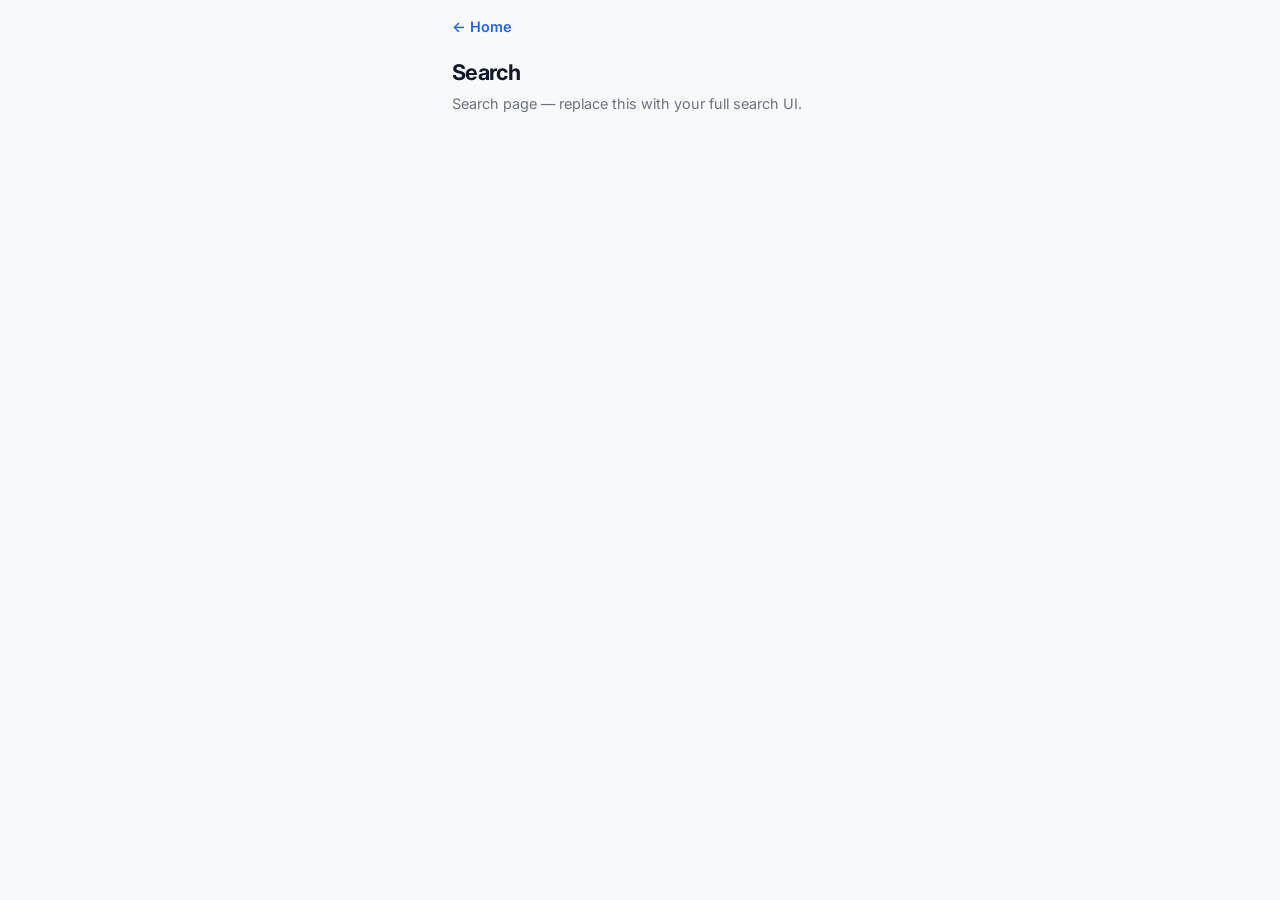
==== blue-white/search.html @ 56003961 "Initial commit: PeacePlot design (blue-white landing + auth, purple variant) Made-with: Cursor" ====
<!DOCTYPE html>
<html lang="en">
<head>
  <meta charset="UTF-8" />
  <meta name="viewport" content="width=device-width, initial-scale=1, viewport-fit=cover" />
  <meta name="color-scheme" content="light" />
  <meta name="theme-color" content="#F8F9FA" />
  <title>Search · PeacePlot</title>
  <link rel="preconnect" href="https://fonts.googleapis.com" />
  <link rel="preconnect" href="https://fonts.gstatic.com" crossorigin />
  <link href="https://fonts.googleapis.com/css2?family=Inter:wght@400;500;600;700&display=swap" rel="stylesheet" />
  <style>
    :root {
      --bg: #f8f9fa;
      --ink: #111827;
      --muted: #6b7280;
      --primary: #2563eb;
    }
    * { box-sizing: border-box; }
    body {
      margin: 0;
      min-height: 100dvh;
      font-family: Inter, system-ui, sans-serif;
      background: var(--bg);
      color: var(--ink);
      -webkit-font-smoothing: antialiased;
      padding: 1rem 1.25rem calc(1.5rem + env(safe-area-inset-bottom, 0px));
      max-width: 26rem;
      margin-left: auto;
      margin-right: auto;
    }
    a.back {
      display: inline-flex;
      align-items: center;
      gap: 0.35rem;
      color: var(--primary);
      font-weight: 600;
      font-size: 0.9rem;
      text-decoration: none;
      margin-bottom: 1.5rem;
    }
    a.back:hover { text-decoration: underline; }
    h1 {
      font-size: 1.35rem;
      font-weight: 700;
      letter-spacing: -0.03em;
      margin: 0 0 0.5rem;
    }
    p {
      margin: 0;
      font-size: 0.9rem;
      line-height: 1.55;
      color: var(--muted);
    }
  </style>
</head>
<body>
  <a class="back" href="index.html">← Home</a>
  <h1>Search</h1>
  <p>Search page — replace this with your full search UI.</p>
</body>
</html>
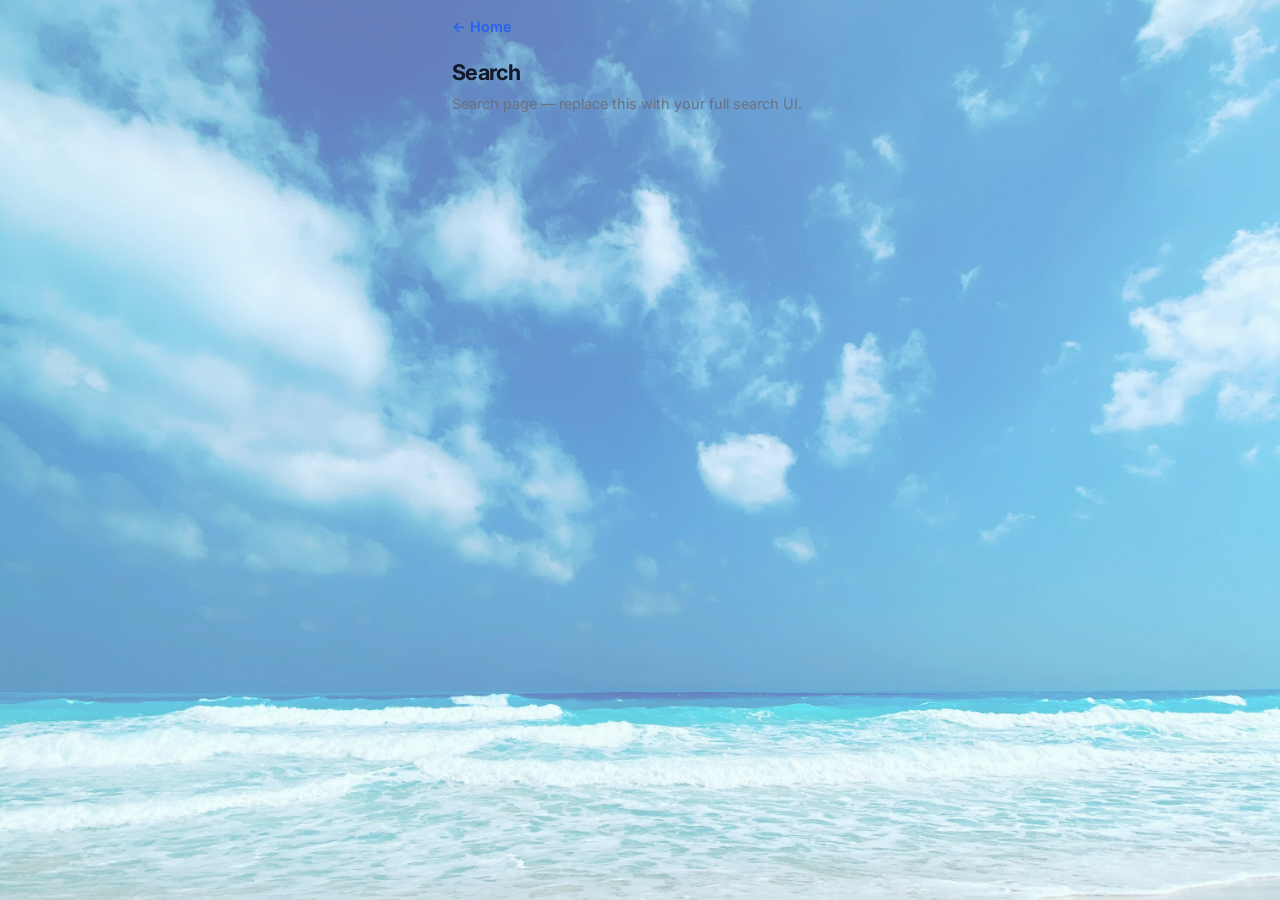
==== commit b0f38f8c: "Use the local ocean image as the shared page background across landing, auth, and search with center" ====
--- a/blue-white/search.html
+++ b/blue-white/search.html
@@ -15,13 +15,21 @@
       --ink: #111827;
       --muted: #6b7280;
       --primary: #2563eb;
+      --page-bg-image: url("assets/nour-elhakim-CsiFAKKBwUc-unsplash.jpg");
     }
     * { box-sizing: border-box; }
     body {
       margin: 0;
       min-height: 100dvh;
       font-family: Inter, system-ui, sans-serif;
-      background: var(--bg);
+      background-color: var(--bg);
+      background-image:
+        linear-gradient(rgba(248, 249, 250, 0.4), rgba(248, 249, 250, 0.4)),
+        var(--page-bg-image);
+      background-size: cover;
+      background-position: center;
+      background-repeat: no-repeat;
+      background-attachment: fixed;
       color: var(--ink);
       -webkit-font-smoothing: antialiased;
       padding: 1rem 1.25rem calc(1.5rem + env(safe-area-inset-bottom, 0px));
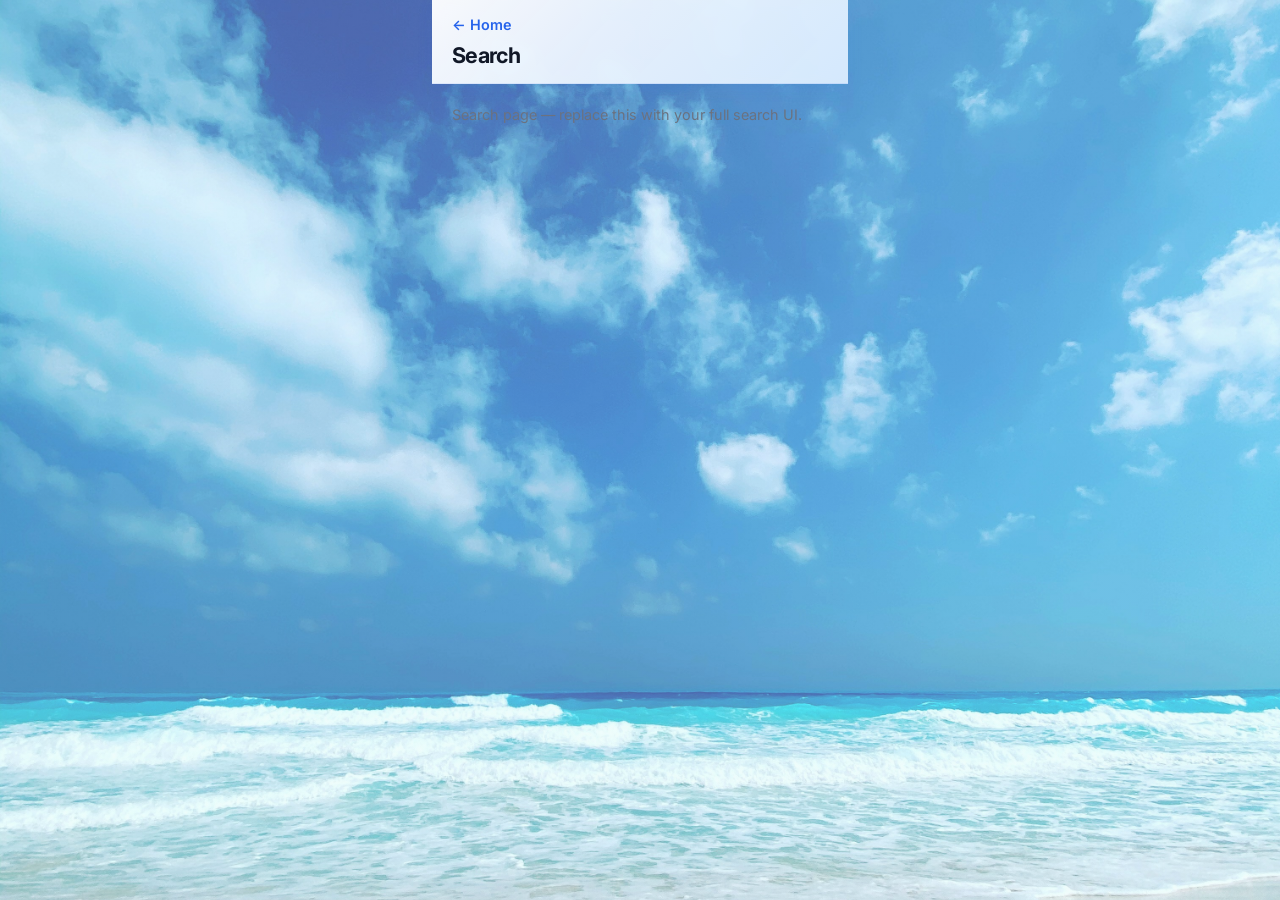
==== commit 6adbc3e9: "Refine sticky headers and elevate the PeacePlot AI brand treatment across landing and auth. This tig" ====
--- a/blue-white/search.html
+++ b/blue-white/search.html
@@ -24,7 +24,7 @@
       font-family: Inter, system-ui, sans-serif;
       background-color: var(--bg);
       background-image:
-        linear-gradient(rgba(248, 249, 250, 0.4), rgba(248, 249, 250, 0.4)),
+        linear-gradient(rgba(248, 249, 250, 0.3), rgba(248, 249, 250, 0.3)),
         var(--page-bg-image);
       background-size: cover;
       background-position: center;
@@ -37,6 +37,18 @@
       margin-left: auto;
       margin-right: auto;
     }
+    .search-header {
+      position: sticky;
+      top: 0;
+      z-index: 120;
+      margin: -1rem -1.25rem 1.2rem;
+      padding: calc(0.9rem + env(safe-area-inset-top, 0px)) 1.25rem 0.95rem;
+      background: linear-gradient(135deg, rgba(255, 255, 255, 0.96) 0%, rgba(240, 247, 255, 0.93) 42%, rgba(224, 239, 255, 0.92) 100%);
+      border-bottom: 1px solid rgba(37, 99, 235, 0.12);
+      box-shadow: 0 4px 16px rgba(37, 99, 235, 0.08);
+      backdrop-filter: blur(6px) saturate(120%);
+      -webkit-backdrop-filter: blur(6px) saturate(120%);
+    }
     a.back {
       display: inline-flex;
       align-items: center;
@@ -45,14 +57,14 @@
       font-weight: 600;
       font-size: 0.9rem;
       text-decoration: none;
-      margin-bottom: 1.5rem;
+      margin-bottom: 0.55rem;
     }
     a.back:hover { text-decoration: underline; }
     h1 {
       font-size: 1.35rem;
       font-weight: 700;
       letter-spacing: -0.03em;
-      margin: 0 0 0.5rem;
+      margin: 0;
     }
     p {
       margin: 0;
@@ -63,8 +75,10 @@
   </style>
 </head>
 <body>
-  <a class="back" href="index.html">← Home</a>
-  <h1>Search</h1>
+  <header class="search-header">
+    <a class="back" href="index.html">← Home</a>
+    <h1>Search</h1>
+  </header>
   <p>Search page — replace this with your full search UI.</p>
 </body>
 </html>
